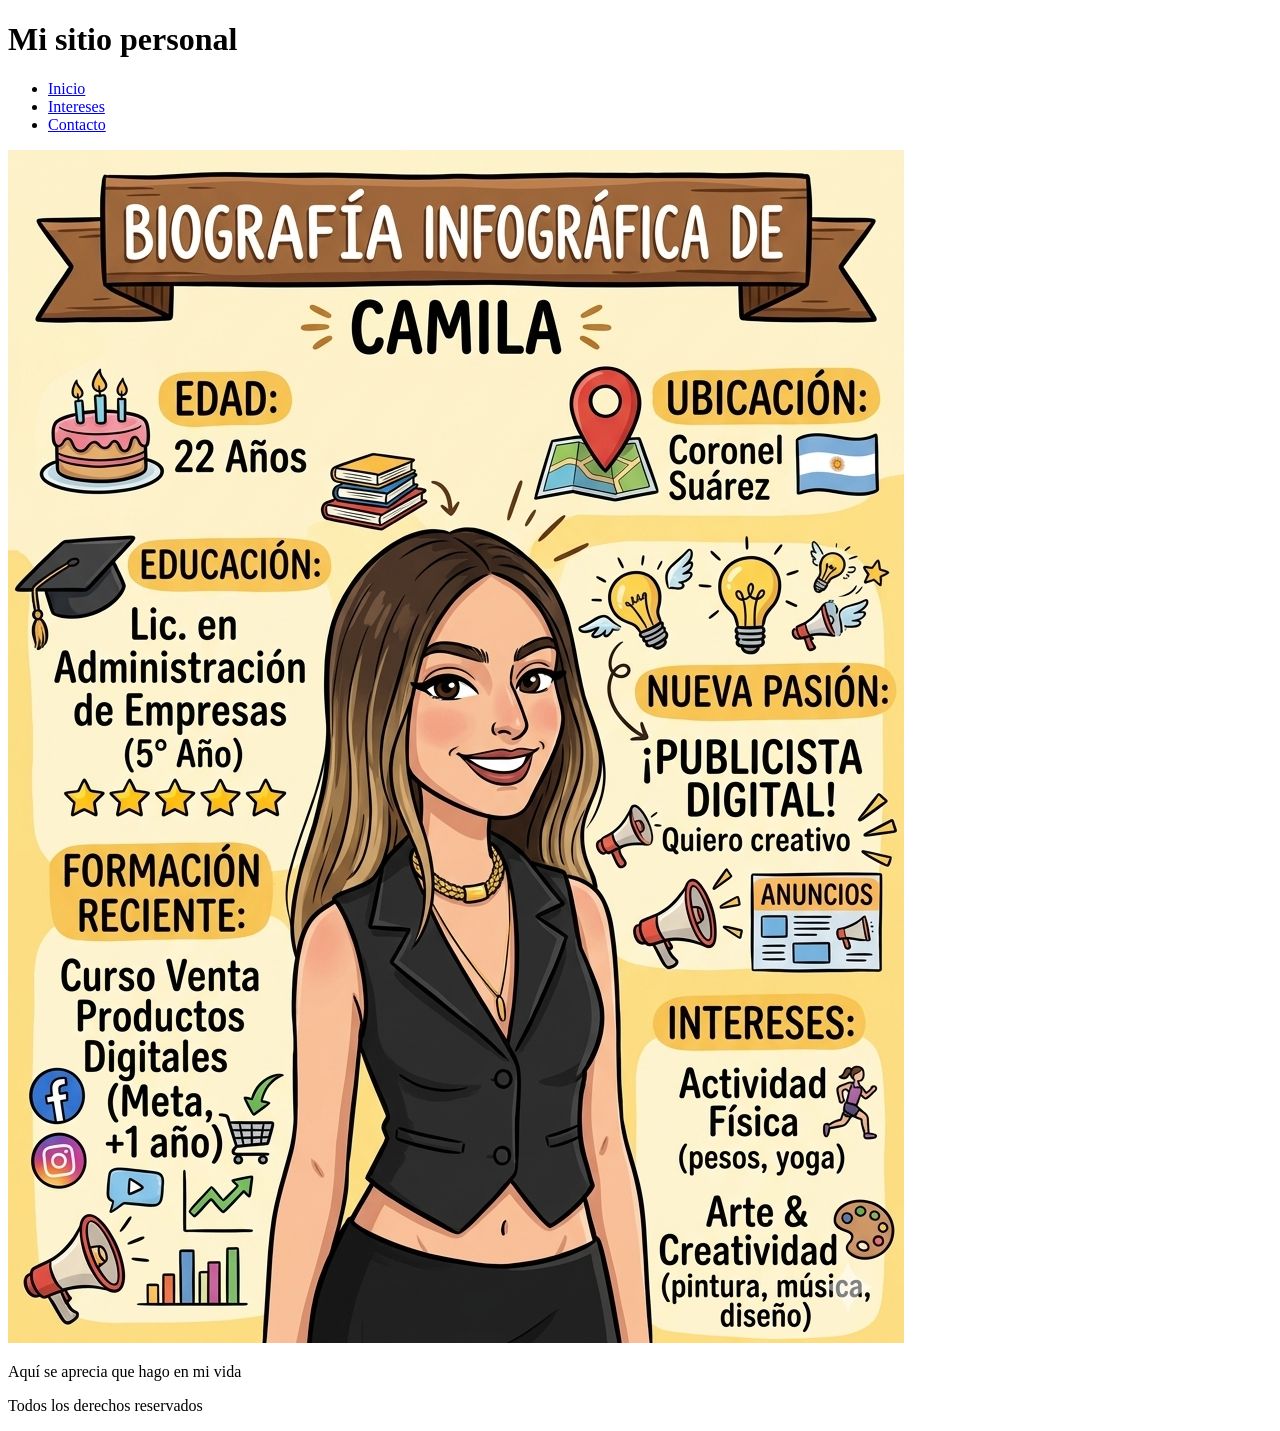
==== index.html @ 4d4170ab "Version 1" ====
<!DOCTYPE html>
<html lang="en">
<head>
    <meta charset="UTF-8">
    <meta name="viewport" content="width=device-width, initial-scale=1.0">
    <title>Mi primer sitio</title>
</head>
<body>
    <header>
        <h1>Mi sitio personal</h1>
        <nav>
            <ul>
                <li><a href="index.html">Inicio</a></li>
                <li><a href="intereses.html">Intereses</a></li>
                <li><a href="contacto.html">Contacto</a></li>
            </ul>

        </nav>
    </header>
    <main>
        <img src="img/Infografía.png" alt="Infografia Camila">
        <p>Aquí se aprecia que hago en mi vida</p>
    </main>
    <footer>
        <p>Todos los derechos reservados</p>
    </footer>
</body>
</html>
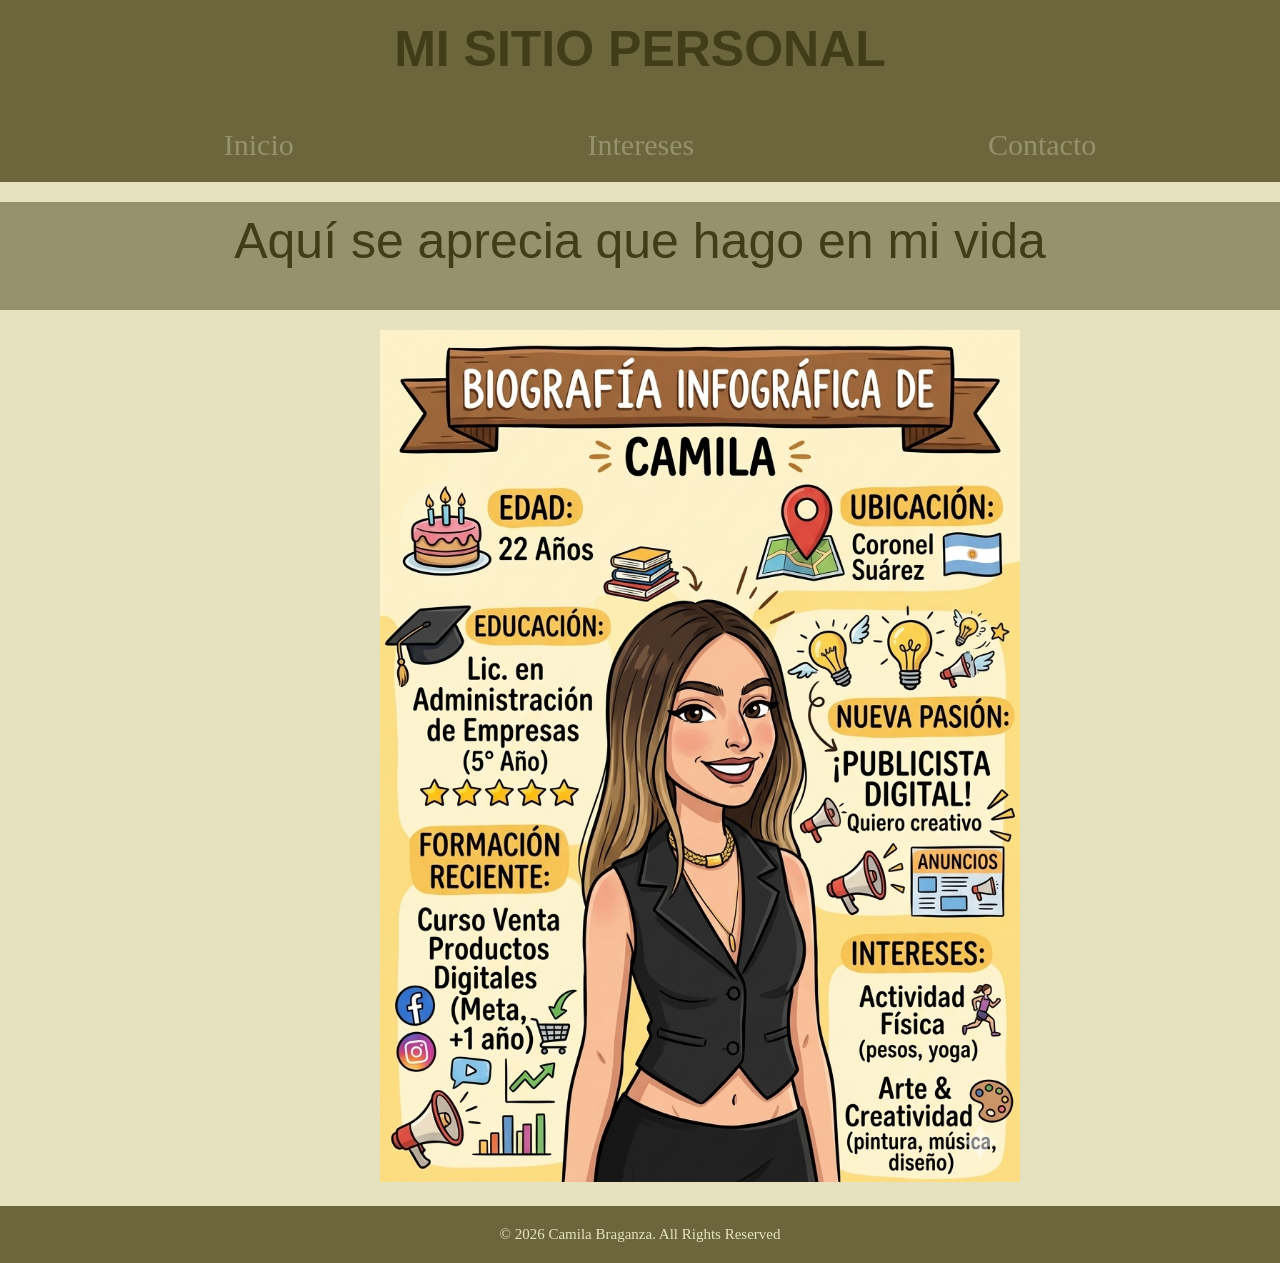
==== commit 1c8c894c: "Versión con css" ====
--- a/index.html
+++ b/index.html
@@ -4,25 +4,32 @@
     <meta charset="UTF-8">
     <meta name="viewport" content="width=device-width, initial-scale=1.0">
     <title>Mi primer sitio</title>
+     <link rel="stylesheet" href="estilos/estilo1.css">
 </head>
 <body>
+
     <header>
-        <h1>Mi sitio personal</h1>
+        <h1 class="estiloespecial">MI SITIO PERSONAL</h1>
         <nav>
             <ul>
                 <li><a href="index.html">Inicio</a></li>
                 <li><a href="intereses.html">Intereses</a></li>
                 <li><a href="contacto.html">Contacto</a></li>
             </ul>
-
         </nav>
     </header>
+
     <main>
+        <div class="texto">
+            <p class="estiloespecial">Aquí se aprecia que hago en mi vida</p>
+        </div>
         <img src="img/Infografía.png" alt="Infografia Camila">
-        <p>Aquí se aprecia que hago en mi vida</p>
+        
     </main>
+
     <footer>
-        <p>Todos los derechos reservados</p>
+        <p>© 2026 Camila Braganza. All Rights Reserved</p>
     </footer>
+
 </body>
 </html>
--- a/estilos/estilo1.css
+++ b/estilos/estilo1.css
@@ -0,0 +1,165 @@
+header{
+    background-color:#6B663C;
+    margin: 0px;
+    padding: 0px;
+    box-sizing: border-box;
+    width: 100%; 
+    display: block;   
+}
+
+h1{
+   color: #413D19;
+    font-family: 'Trebuchet MS', 'Lucida Sans Unicode', 'Lucida Grande', 'Lucida Sans', Arial, sans-serif;
+    text-align: center;
+    font-size: 50px;;
+    padding-top: 20px;
+    
+}
+
+.estiloespecial{
+    color: #413D19;
+    font-family: 'Trebuchet MS', 'Lucida Sans Unicode', 'Lucida Grande', 'Lucida Sans', Arial, sans-serif;
+    margin-top: 0px;
+    text-align: center;
+    font-size: 50px;;
+    margin-bottom: 30px;
+
+}
+
+nav ul{
+  display: flex;
+  width: 100%;
+  align-items: center;
+  justify-content: space-evenly;
+  list-style: none;
+  padding: 20px;
+  margin: 20px auto;
+  text-decoration: none;
+  gap: 20px;
+}
+
+ul li a{
+    color: #96926D;
+    text-decoration: none;
+    font-size: 30px;
+    
+}
+
+body{
+    background-color:#e6e2bf;
+    margin: 0px;
+    padding: 0;
+}
+
+main img{
+    width: 50%;
+    height: auto;
+    margin: 380px;
+    margin-top: 0px;
+    margin-bottom: 0px;
+    padding-bottom: 20px;
+
+}
+
+.texto{
+    background-color: #96926D;
+    height: auto;;
+    padding: 10px;
+    font-family: 'Trebuchet MS', 'Lucida Sans Unicode', 'Lucida Grande', 'Lucida Sans', Arial, sans-serif;
+    font-size: 50px;;
+    margin-bottom: 20px;
+}
+
+.pasiones{
+    font-family: 'Trebuchet MS', 'Lucida Sans Unicode', 'Lucida Grande', 'Lucida Sans', Arial, sans-serif;
+    margin-top: 0px;
+    color: #413D19;
+    text-align: center;
+    font-size: 40px;;
+    margin-bottom: 20px;
+}
+
+.listado-pasiones{
+    padding: 20px;
+    font-family: 'Trebuchet MS', 'Lucida Sans Unicode', 'Lucida Grande', 'Lucida Sans', Arial, sans-serif;
+    color: #413D19;
+    font-size: 30px;
+    text-align: center;
+    display: flex;
+    width: 100%;
+    justify-content: space-evenly;
+    
+}
+
+#foto-pilates{
+    width: 700px;
+    height: auto;
+}
+
+#poemas{
+    font-family: 'Trebuchet MS', 'Lucida Sans Unicode', 'Lucida Grande', 'Lucida Sans', Arial, sans-serif;
+    color: #96926D;
+    text-align: center;
+    font-size: 30px;      
+}
+
+h4 a{
+    color: #413D19;
+    text-decoration: none;
+    font-size: 30px;
+    margin: 690px;
+
+}
+
+#titulopoesia{
+    font-family: 'Trebuchet MS', 'Lucida Sans Unicode', 'Lucida Grande', 'Lucida Sans', Arial, sans-serif;
+    color: #e6e2bf;
+    text-align: center;
+    font-size: 30px; 
+    margin-top: 10px;
+    margin-bottom: 30px;
+    background-color: #96926D;
+    margin-right: 20px;
+    margin-left: 20px;
+    padding: 20px;
+ 
+}
+
+h5{
+    font-family: 'Trebuchet MS', 'Lucida Sans Unicode', 'Lucida Grande', 'Lucida Sans', Arial, sans-serif;
+    color: #413D19;
+    text-align: left;
+    font-size: 30px; 
+    margin-top: 10px;
+    margin-bottom: 10px;
+    padding: 30px;
+}
+
+a{
+    color: #413D19;
+    text-decoration: none;
+    font-size: 20px;
+    margin: 70px;
+    
+}
+
+footer{
+    background-color:#6B663C;
+    margin: 0px;
+    padding: 20px;
+    box-sizing: border-box;
+    width: 100%; 
+    display: block; 
+}
+
+footer p{
+    color: #e6e2bf;
+    text-align: center;
+    font-size: 15px;
+    margin: 0px;
+}
+
+
+
+
+
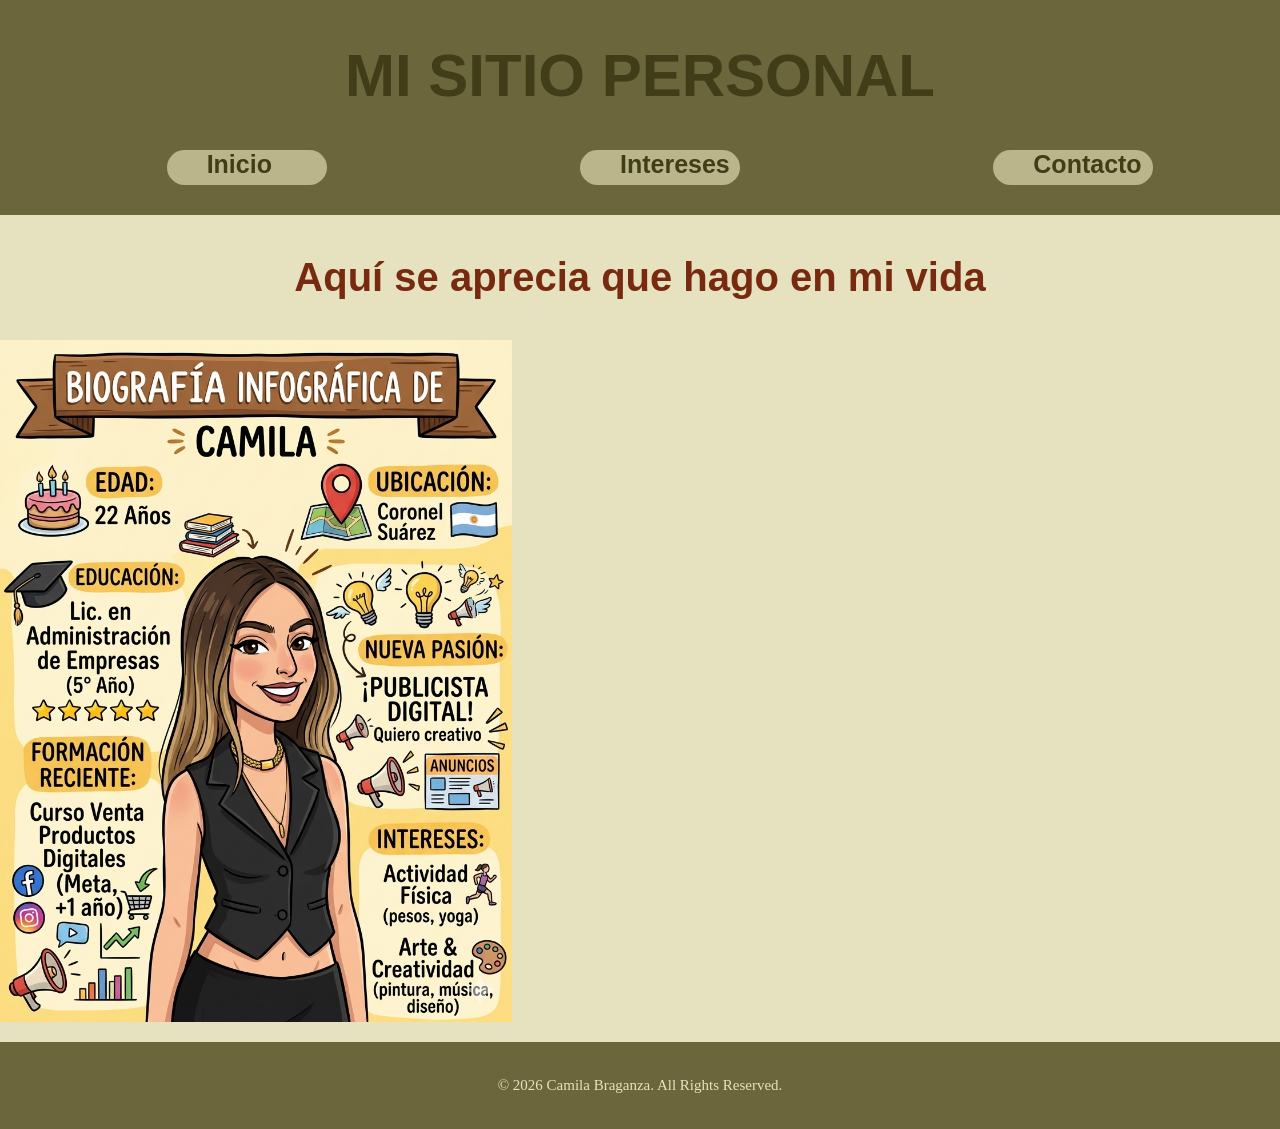
==== commit 9bb2963f: "Versión actualizada" ====
--- a/index.html
+++ b/index.html
@@ -9,26 +9,28 @@
 <body>
 
     <header>
-        <h1 class="estiloespecial">MI SITIO PERSONAL</h1>
+        <h1>MI SITIO PERSONAL</h1>
         <nav>
             <ul>
-                <li><a href="index.html">Inicio</a></li>
-                <li><a href="intereses.html">Intereses</a></li>
-                <li><a href="contacto.html">Contacto</a></li>
+                <li class="boton"><a href="index.html">Inicio</a></li>
+                <li class="boton"><a href="intereses.html">Intereses</a></li>
+                <li class="boton"><a href="contacto.html">Contacto</a></li>
             </ul>
         </nav>
     </header>
 
     <main>
-        <div class="texto">
-            <p class="estiloespecial">Aquí se aprecia que hago en mi vida</p>
+        <div>
+            <p class="estiloespecial"> <strong>Aquí se aprecia que hago en mi vida</strong></p>
         </div>
+
+        <div>
         <img src="img/Infografía.png" alt="Infografia Camila">
-        
+        </div>
     </main>
 
     <footer>
-        <p>© 2026 Camila Braganza. All Rights Reserved</p>
+        <p>© 2026 Camila Braganza. All Rights Reserved.</p>
     </footer>
 
 </body>
--- a/estilos/estilo1.css
+++ b/estilos/estilo1.css
@@ -1,165 +1,155 @@
 header{
     background-color:#6B663C;
-    margin: 0px;
-    padding: 0px;
-    box-sizing: border-box;
-    width: 100%; 
-    display: block;   
+    padding-top: 1px;
 }
+
 
 h1{
    color: #413D19;
+   font-family: 'Trebuchet MS', 'Lucida Sans Unicode', 'Lucida Grande', 'Lucida Sans', Arial, sans-serif;
+   text-align: center;
+   font-size: 60px;
+}
+
+
+nav ul{
+  display: flex;
+  justify-content: space-around;
+  list-style: none;
+  
+}
+
+
+ul li a{
+    color: #413D19;
+    font-size: 25px;
+    font-weight: bold;
     font-family: 'Trebuchet MS', 'Lucida Sans Unicode', 'Lucida Grande', 'Lucida Sans', Arial, sans-serif;
-    text-align: center;
-    font-size: 50px;;
-    padding-top: 20px;
     
 }
 
-.estiloespecial{
-    color: #413D19;
-    font-family: 'Trebuchet MS', 'Lucida Sans Unicode', 'Lucida Grande', 'Lucida Sans', Arial, sans-serif;
-    margin-top: 0px;
-    text-align: center;
-    font-size: 50px;;
-    margin-bottom: 30px;
-
-}
-
-nav ul{
-  display: flex;
-  width: 100%;
-  align-items: center;
-  justify-content: space-evenly;
-  list-style: none;
-  padding: 20px;
-  margin: 20px auto;
-  text-decoration: none;
-  gap: 20px;
-}
-
-ul li a{
-    color: #96926D;
-    text-decoration: none;
-    font-size: 30px;
-    
-}
 
 body{
     background-color:#e6e2bf;
     margin: 0px;
-    padding: 0;
+    
 }
 
-main img{
-    width: 50%;
-    height: auto;
-    margin: 380px;
-    margin-top: 0px;
-    margin-bottom: 0px;
-    padding-bottom: 20px;
+
+.estiloespecial{
+    color: #772a0f;
+    font-family: 'Trebuchet MS', 'Lucida Sans Unicode', 'Lucida Grande', 'Lucida Sans', Arial, sans-serif;
+    text-align: center;
+    font-size: 40px;
 
 }
 
-.texto{
-    background-color: #96926D;
-    height: auto;;
-    padding: 10px;
-    font-family: 'Trebuchet MS', 'Lucida Sans Unicode', 'Lucida Grande', 'Lucida Sans', Arial, sans-serif;
-    font-size: 50px;;
-    margin-bottom: 20px;
+
+main img{
+    width: 40%;
+    height: auto;
+    display:flex;
+    justify-self: center;
+    padding-bottom: 20px;
+    
 }
+
 
 .pasiones{
     font-family: 'Trebuchet MS', 'Lucida Sans Unicode', 'Lucida Grande', 'Lucida Sans', Arial, sans-serif;
-    margin-top: 0px;
     color: #413D19;
     text-align: center;
-    font-size: 40px;;
-    margin-bottom: 20px;
+    font-size: 40px;
 }
 
 .listado-pasiones{
-    padding: 20px;
     font-family: 'Trebuchet MS', 'Lucida Sans Unicode', 'Lucida Grande', 'Lucida Sans', Arial, sans-serif;
-    color: #413D19;
+    color: #772a0f;
     font-size: 30px;
-    text-align: center;
     display: flex;
-    width: 100%;
-    justify-content: space-evenly;
+    justify-content: space-around;
     
 }
 
 #foto-pilates{
-    width: 700px;
+    width: 30%;
     height: auto;
+    border-radius: 20px;
+    box-shadow: 10px 10px 5px rgb(90, 91, 91);
 }
+
 
 #poemas{
     font-family: 'Trebuchet MS', 'Lucida Sans Unicode', 'Lucida Grande', 'Lucida Sans', Arial, sans-serif;
-    color: #96926D;
+    color: #6B663C;
     text-align: center;
-    font-size: 30px;      
+    font-size: 30px;   
+ 
 }
+
 
 h4 a{
     color: #413D19;
+    font-size: 30px;
+    display: block;
+    text-align: center;
+    
+}
+
+a{
+    color: #772a0f;
     text-decoration: none;
-    font-size: 30px;
-    margin: 690px;
+    padding-left: 40px;
+    margin-bottom: 40px;
+    font-size: 20px;
+    display: flex
 
 }
 
 #titulopoesia{
     font-family: 'Trebuchet MS', 'Lucida Sans Unicode', 'Lucida Grande', 'Lucida Sans', Arial, sans-serif;
-    color: #e6e2bf;
+    color: #413D19;
     text-align: center;
     font-size: 30px; 
-    margin-top: 10px;
-    margin-bottom: 30px;
-    background-color: #96926D;
-    margin-right: 20px;
-    margin-left: 20px;
-    padding: 20px;
  
 }
 
 h5{
     font-family: 'Trebuchet MS', 'Lucida Sans Unicode', 'Lucida Grande', 'Lucida Sans', Arial, sans-serif;
-    color: #413D19;
+    color: #772a0f;
     text-align: left;
     font-size: 30px; 
-    margin-top: 10px;
-    margin-bottom: 10px;
-    padding: 30px;
+    padding-left: 30px;
 }
 
-a{
-    color: #413D19;
-    text-decoration: none;
-    font-size: 20px;
-    margin: 70px;
-    
-}
 
 footer{
     background-color:#6B663C;
-    margin: 0px;
     padding: 20px;
-    box-sizing: border-box;
-    width: 100%; 
     display: block; 
+   
 }
 
 footer p{
     color: #e6e2bf;
     text-align: center;
     font-size: 15px;
-    margin: 0px;
+}
+
+.boton{
+    width: 160px;
+    height: 35px;
+    border-radius: 30px;
+    background-color:#bab58a ;
+    margin-bottom: 30px;
+    display: flex;
+    
+
+    
+    
+    
+    
 }
 
 
 
-
-
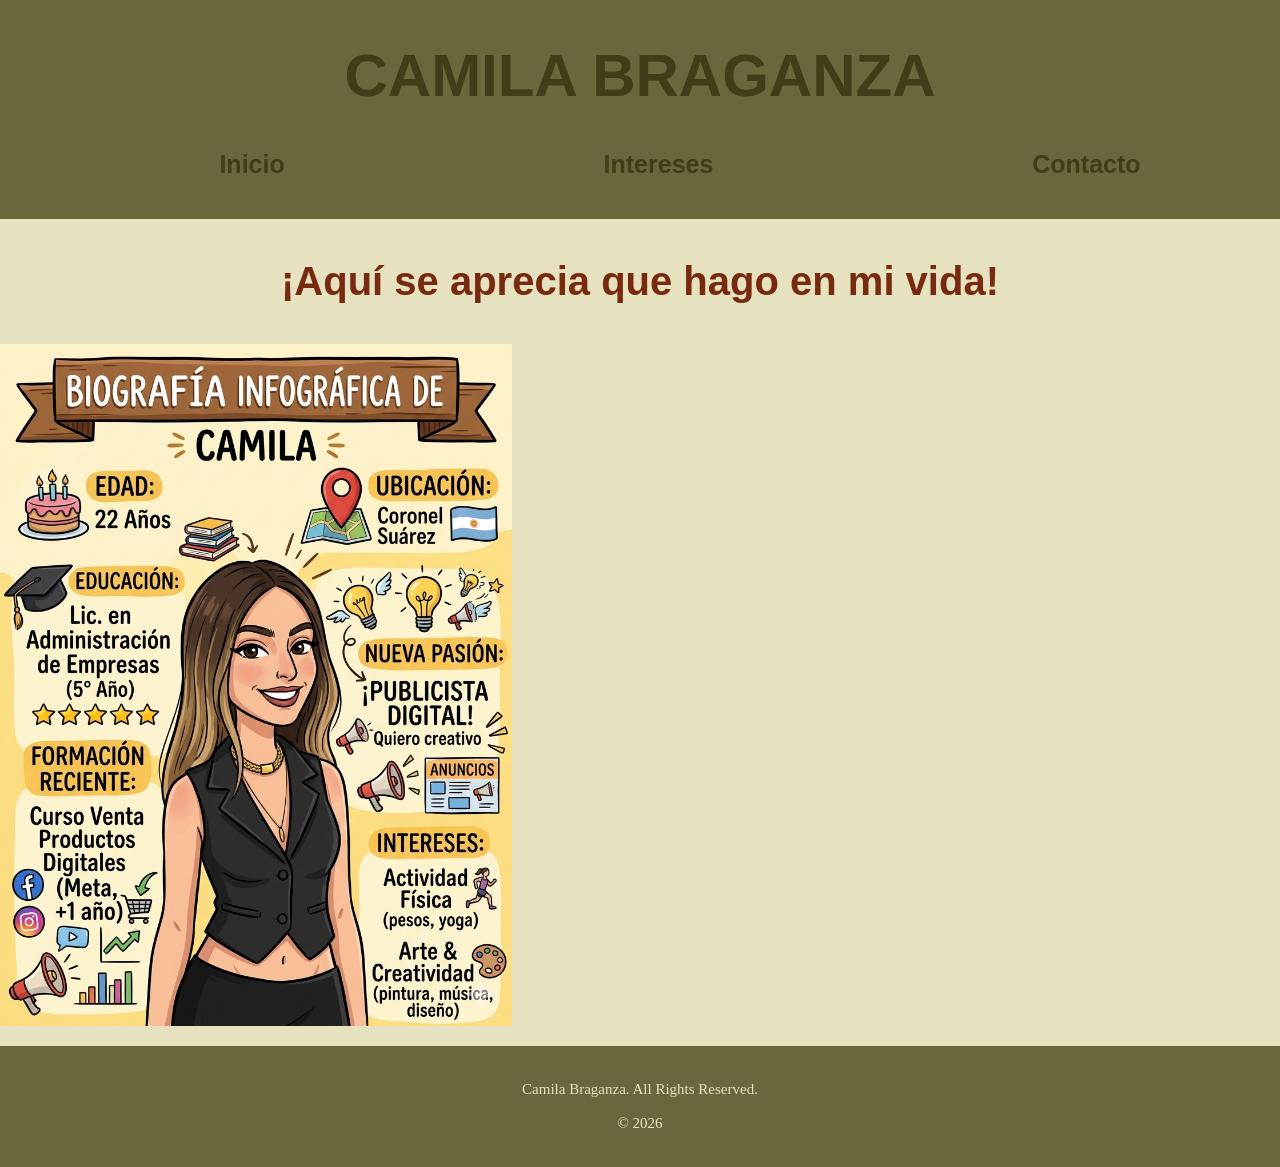
==== commit 2084eb68: "Versión actualizada" ====
--- a/index.html
+++ b/index.html
@@ -3,25 +3,25 @@
 <head>
     <meta charset="UTF-8">
     <meta name="viewport" content="width=device-width, initial-scale=1.0">
-    <title>Mi primer sitio</title>
+    <title>Sitio personal</title>
      <link rel="stylesheet" href="estilos/estilo1.css">
 </head>
 <body>
 
     <header>
-        <h1>MI SITIO PERSONAL</h1>
+        <h1>CAMILA BRAGANZA</h1>
         <nav>
             <ul>
-                <li class="boton"><a href="index.html">Inicio</a></li>
-                <li class="boton"><a href="intereses.html">Intereses</a></li>
-                <li class="boton"><a href="contacto.html">Contacto</a></li>
+                <li><a href="index.html">Inicio</a></li>
+                <li><a href="intereses.html">Intereses</a></li>
+                <li><a href="contacto.html">Contacto</a></li>
             </ul>
         </nav>
     </header>
 
     <main>
         <div>
-            <p class="estiloespecial"> <strong>Aquí se aprecia que hago en mi vida</strong></p>
+            <p class="estiloespecial"> <strong>¡Aquí se aprecia que hago en mi vida!</strong></p>
         </div>
 
         <div>
@@ -30,7 +30,7 @@
     </main>
 
     <footer>
-        <p>© 2026 Camila Braganza. All Rights Reserved.</p>
+        <p>Camila Braganza. All Rights Reserved. <br><br>© 2026 </p>
     </footer>
 
 </body>
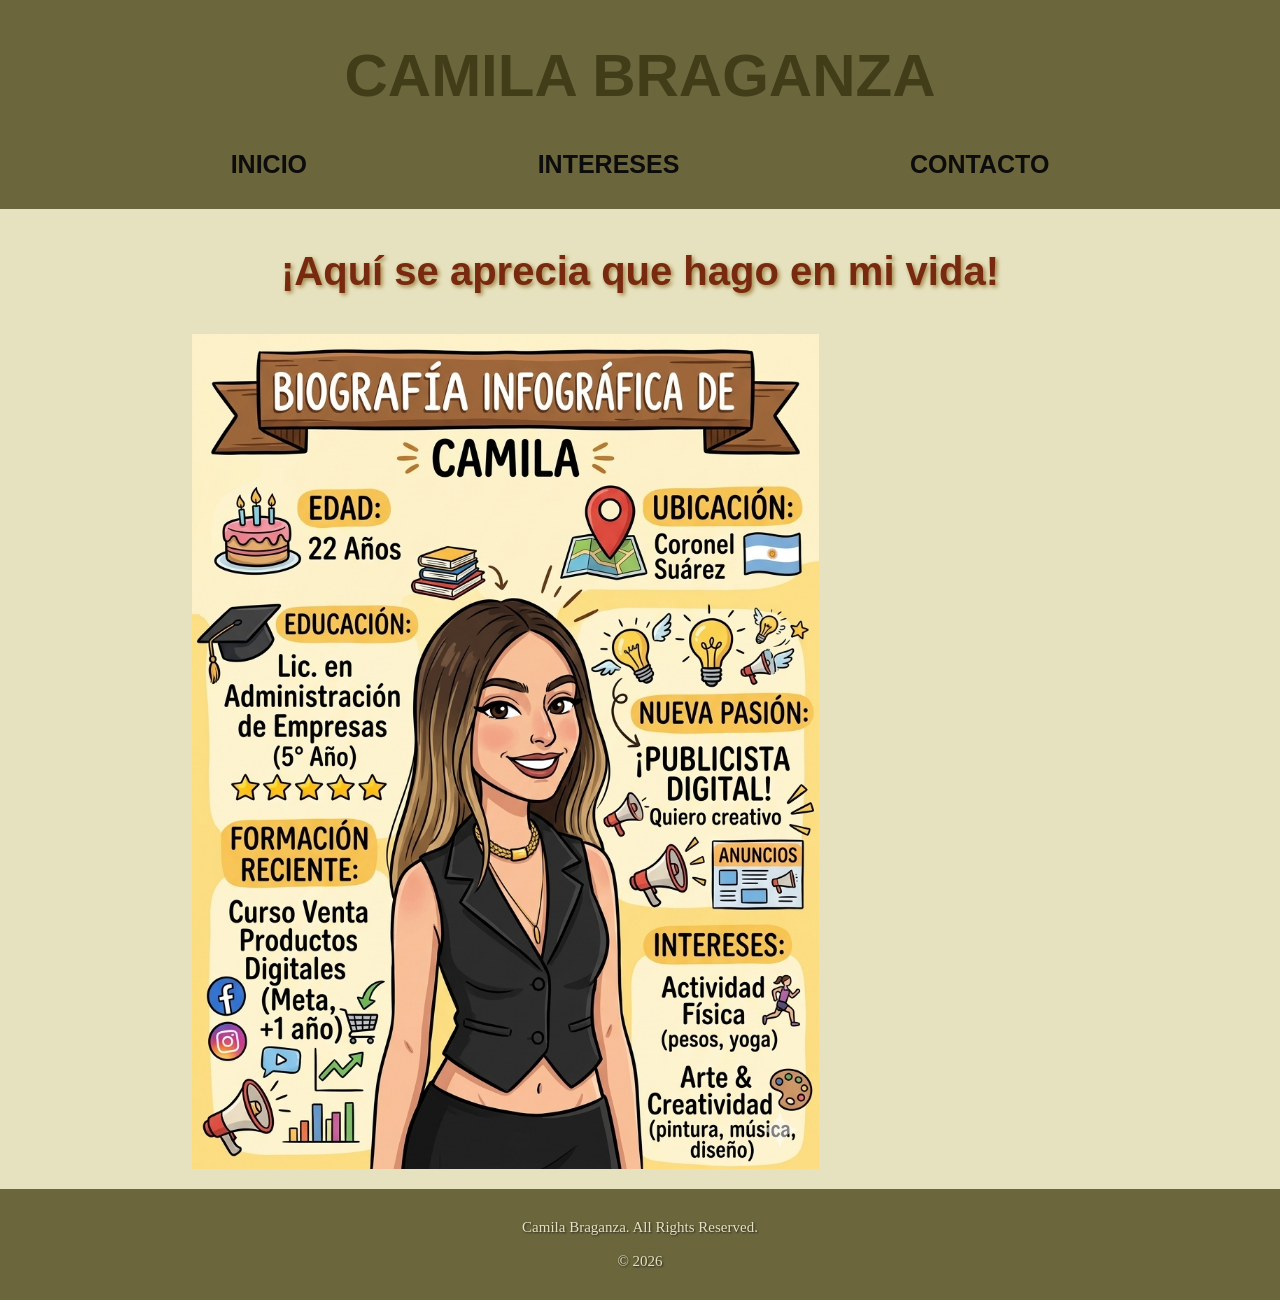
==== commit 52054b8f: "Versión actualizada" ====
--- a/index.html
+++ b/index.html
@@ -21,7 +21,7 @@
 
     <main>
         <div>
-            <p class="estiloespecial"> <strong>¡Aquí se aprecia que hago en mi vida!</strong></p>
+            <p class="estiloindex"> <strong>¡Aquí se aprecia que hago en mi vida!</strong></p>
         </div>
 
         <div>
--- a/estilos/estilo1.css
+++ b/estilos/estilo1.css
@@ -1,132 +1,183 @@
 header{
     background-color:#6B663C;
     padding-top: 1px;
-}
-
+   
+}
+    
+main{
+    flex: 1;
+    display: flex;
+    flex-direction: column;
+    align-items: center;
+    justify-content: center;
+    
+}
 
 h1{
    color: #413D19;
    font-family: 'Trebuchet MS', 'Lucida Sans Unicode', 'Lucida Grande', 'Lucida Sans', Arial, sans-serif;
    text-align: center;
    font-size: 60px;
+ 
 }
 
 
 nav ul{
   display: flex;
-  justify-content: space-around;
-  list-style: none;
+  justify-content: space-evenly;
+  padding-bottom: 30px;
   
 }
 
+ul {
+  list-style-type: none; 
+  padding: 0;            
+  margin: 0;            
+}
+
 
 ul li a{
-    color: #413D19;
+    color: #0c0c0c;
     font-size: 25px;
     font-weight: bold;
     font-family: 'Trebuchet MS', 'Lucida Sans Unicode', 'Lucida Grande', 'Lucida Sans', Arial, sans-serif;
-    
+    text-align: center;
+    text-transform: uppercase;
+    list-style: none;
+    text-decoration: none;
+
 }
 
 
 body{
     background-color:#e6e2bf;
     margin: 0px;
-    
-}
-
+    padding: 0px;
+    height: 100%;
+    display: flex;
+    flex-direction: column;
+    min-height: 100vh;
+    
+}
+
+.estiloindex{
+    color: #772a0f;
+    text-shadow: 2px 2px 4px #a38446;
+    font-family: 'Trebuchet MS', 'Lucida Sans Unicode', 'Lucida Grande', 'Lucida Sans', Arial, sans-serif;
+    text-align: center;
+    font-size: 40px;
+    
+}
 
 .estiloespecial{
     color: #772a0f;
-    font-family: 'Trebuchet MS', 'Lucida Sans Unicode', 'Lucida Grande', 'Lucida Sans', Arial, sans-serif;
-    text-align: center;
+    text-shadow: 2px 2px 4px #a38446;
+    font-family: 'Trebuchet MS', 'Lucida Sans Unicode', 'Lucida Grande', 'Lucida Sans', Arial, sans-serif;
+    justify-self: center;
     font-size: 40px;
+    
 
 }
 
 
 main img{
+    max-width: 100%;
+    width: 70%;
+    height: auto;
+    display:flex;
+    justify-self: center;
+    margin-bottom: 20px;
+    
+    
+}
+
+
+.listado-pasiones{
+    font-family: 'Trebuchet MS', 'Lucida Sans Unicode', 'Lucida Grande', 'Lucida Sans', Arial, sans-serif;
+    color: #772a0f;
+    font-size: 25px;
+    font-weight: bold;
+    display: flex;
+    justify-content: center;
+    gap: 40px;
+    text-transform: uppercase;
+    padding-bottom: 30px;
+    
+}
+
+#foto-pilates{
     width: 40%;
     height: auto;
-    display:flex;
-    justify-self: center;
-    padding-bottom: 20px;
-    
-}
-
-
-.pasiones{
-    font-family: 'Trebuchet MS', 'Lucida Sans Unicode', 'Lucida Grande', 'Lucida Sans', Arial, sans-serif;
-    color: #413D19;
-    text-align: center;
-    font-size: 40px;
-}
-
-.listado-pasiones{
-    font-family: 'Trebuchet MS', 'Lucida Sans Unicode', 'Lucida Grande', 'Lucida Sans', Arial, sans-serif;
-    color: #772a0f;
-    font-size: 30px;
-    display: flex;
-    justify-content: space-around;
-    
-}
-
-#foto-pilates{
-    width: 30%;
-    height: auto;
     border-radius: 20px;
-    box-shadow: 10px 10px 5px rgb(90, 91, 91);
+    box-shadow: 5px 5px 5px rgb(166, 176, 145);
+    
 }
 
 
 #poemas{
     font-family: 'Trebuchet MS', 'Lucida Sans Unicode', 'Lucida Grande', 'Lucida Sans', Arial, sans-serif;
-    color: #6B663C;
-    text-align: center;
-    font-size: 30px;   
+    color: #000000;
+    text-align: center;
+    font-size: 35px; 
+    margin: 0%;  
  
 }
 
 
 h4 a{
-    color: #413D19;
+    color: #782506;
     font-size: 30px;
     display: block;
     text-align: center;
-    
-}
-
-a{
-    color: #772a0f;
     text-decoration: none;
-    padding-left: 40px;
-    margin-bottom: 40px;
-    font-size: 20px;
-    display: flex
-
+    padding-bottom: 30px;
+    
+}
+
+.herodejadoimagen{
+    font-family: 'Trebuchet MS', 'Lucida Sans Unicode', 'Lucida Grande', 'Lucida Sans', Arial, sans-serif;
+    font-size: 20px;
+    font-weight: bold;
+    padding-bottom: 20px;
+    
 }
 
 #titulopoesia{
     font-family: 'Trebuchet MS', 'Lucida Sans Unicode', 'Lucida Grande', 'Lucida Sans', Arial, sans-serif;
-    color: #413D19;
+    color: #887d17;
     text-align: center;
     font-size: 30px; 
- 
-}
+    text-shadow: 1px 1px 2px #cbac6d;
+    
+ 
+}
+
 
 h5{
     font-family: 'Trebuchet MS', 'Lucida Sans Unicode', 'Lucida Grande', 'Lucida Sans', Arial, sans-serif;
     color: #772a0f;
-    text-align: left;
-    font-size: 30px; 
-    padding-left: 30px;
-}
+    font-size: 40px; 
+    justify-self: center;
+    text-shadow: 2px 2px 4px #a38446;
+    margin-top: 0%;
+    
+}
+
+.mail {
+    color: #782506;
+    font-size: 25px;
+    display: block;
+    text-align: center;
+    text-decoration: none;
+    
+}
+
 
 
 footer{
     background-color:#6B663C;
-    padding: 20px;
-    display: block; 
+    padding: 15px;
+    height: 100%;
    
 }
 
@@ -134,22 +185,100 @@
     color: #e6e2bf;
     text-align: center;
     font-size: 15px;
-}
-
-.boton{
-    width: 160px;
-    height: 35px;
-    border-radius: 30px;
-    background-color:#bab58a ;
-    margin-bottom: 30px;
-    display: flex;
-    
-
-    
-    
-    
-    
-}
-
-
-
+    text-shadow: #272620 1px 1px 2px;
+
+}
+
+
+
+@media (max-width: 480px){
+    
+   h1{
+   text-align: center;
+   font-size: 30px;
+ 
+    }
+
+    nav ul{
+    display: flex;
+    justify-content: space-evenly;
+    padding-bottom: 30px;
+   
+    }
+    
+    ul li a{
+    font-size: 12px;
+    font-weight: bold;
+    font-family: 'Trebuchet MS', 'Lucida Sans Unicode', 'Lucida Grande', 'Lucida Sans', Arial, sans-serif;
+    text-align: center;
+    text-transform: uppercase;
+    }
+
+    .estiloindex{
+    font-size: 20px;
+
+    }
+
+    .estiloespecial{
+    font-size: 20px;
+
+    }
+
+    .listado-pasiones{
+    font-size: 10px;    
+    padding-bottom: 10px;
+
+    }
+
+    main img{
+    max-width: 100%;
+    width: 60%;
+    height: auto;
+    height: auto;
+    display:flex;
+    justify-self: center;
+    }
+
+    .herodejadoimagen{
+    font-size: 15px; 
+    max-width: 90%;
+
+    }
+
+    #poemas{
+    font-size: 20px;
+    }
+
+    #titulopoesia{
+    font-family: 'Trebuchet MS', 'Lucida Sans Unicode', 'Lucida Grande', 'Lucida Sans', Arial, sans-serif;
+    color: #887d17;
+    text-align: center;
+    font-size: 15px; 
+    text-shadow: 1px 1px 2px #cfb278;
+    }
+
+    h4 a{
+    font-size: 15px;
+
+    }
+   
+    h5{
+        font-size: 20px;
+        margin-top: 20px;
+        margin-bottom: 10px;
+    }
+
+    .mail{
+    font-size: 15px;
+    padding-bottom: 30px;
+    }
+    
+    footer{
+    padding: 15px;
+    }
+
+    footer p{
+    font-size: 8px;
+    }
+}
+
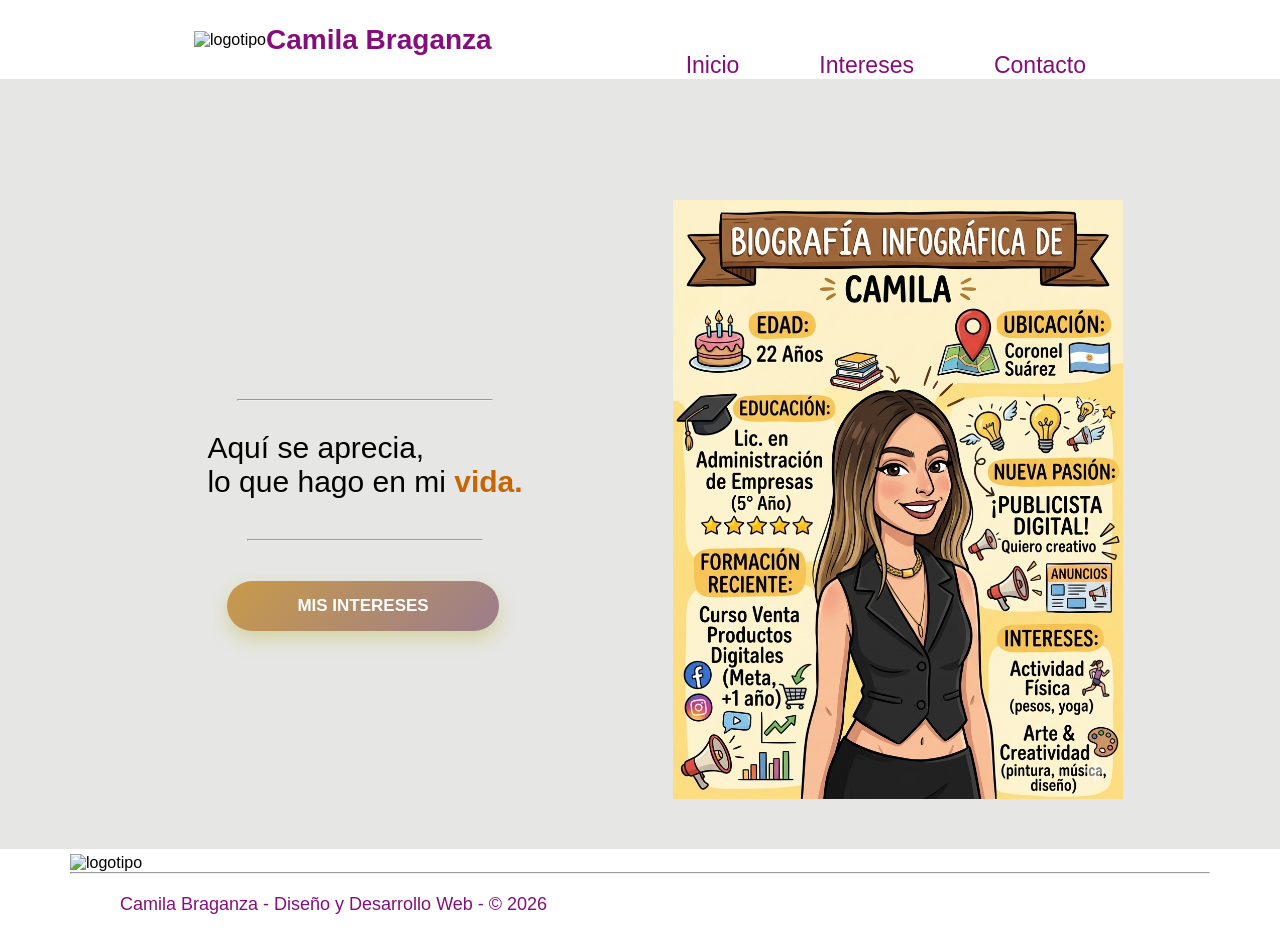
==== commit 4014f98b: "Página actualizada para el final" ====
--- a/index.html
+++ b/index.html
@@ -3,35 +3,63 @@
 <head>
     <meta charset="UTF-8">
     <meta name="viewport" content="width=device-width, initial-scale=1.0">
-    <title>Sitio personal</title>
-     <link rel="stylesheet" href="estilos/estilo1.css">
+    <title>SITIO PERSONAL | BRAGANZA CAMILA</title>
+    <link rel="stylesheet" href="estilos.css">
 </head>
 <body>
+    <header>
+         <div class="logo">
+            <div>
+                <img src="https://img.magnific.com/premium-vector/colorful-bird-wing-feather-logo-icon_23758-199.jpg?semt=ais_hybrid&w=740&q=80" alt="logotipo">
+            </div>
 
-    <header>
-        <h1>CAMILA BRAGANZA</h1>
-        <nav>
-            <ul>
-                <li><a href="index.html">Inicio</a></li>
-                <li><a href="intereses.html">Intereses</a></li>
-                <li><a href="contacto.html">Contacto</a></li>
-            </ul>
-        </nav>
+            <div class="nombre-empresa">
+                Camila Braganza
+            </div>
+        </div>
+        
+        <div class="menu">
+            <nav>
+                <ul>
+                    <li><a href="index.html">Inicio</a></li>
+                    <li><a href="intereses.html">Intereses</a></li>
+                    <li><a href="contacto.html">Contacto</a></li>
+                </ul>
+            </nav>
+        </div>
     </header>
 
     <main>
-        <div>
-            <p class="estiloindex"> <strong>¡Aquí se aprecia que hago en mi vida!</strong></p>
-        </div>
+        <div class="contenedor1">
+            <div class="texto1">
+                <hr class="hr">
+                Aquí se aprecia, <br> lo que hago en mi <strong class="vida">vida.</strong>
+                <hr class="hl">
 
-        <div>
-        <img src="img/Infografía.png" alt="Infografia Camila">
+                <div>
+                    <button><a href="intereses.html">MIS INTERESES</a></button>
+                </div>
+                
+            </div>
+
+            <div class="info">
+                <img src="img/Infografía.png" alt="infografia">
+            </div>
         </div>
     </main>
 
     <footer>
-        <p>Camila Braganza. All Rights Reserved. <br><br>© 2026 </p>
-    </footer>
+        <div>
+           <img src="https://img.magnific.com/premium-vector/colorful-bird-wing-feather-logo-icon_23758-199.jpg?semt=ais_hybrid&w=740&q=80" alt="logotipo"> 
+        </div>
 
+        <hr>
+
+        <div class="alumno">
+            Camila Braganza - Diseño y Desarrollo Web - © 2026
+        </div>
+    </footer> 
+
+    <script src="script.js"></script>
 </body>
 </html>
--- a/estilos.css
+++ b/estilos.css
@@ -0,0 +1,267 @@
+*{
+    margin: 0;
+    padding: 0;
+    box-sizing: border-box;
+}
+
+header{
+    position: fixed;
+    top: 0;
+    width: 100%;
+    display: flex;
+    justify-content:space-evenly;
+    background-color: rgb(255, 255, 255);
+    font-family:'Segoe UI', Tahoma, Geneva, Verdana, sans-serif;
+}
+
+.logo{
+    display: flex;
+    align-items: center;
+}
+
+.nombre-empresa{
+    color: rgb(132, 15, 124);
+    font-weight: bold;
+    font-size: 28px;
+}
+
+header img{
+    width: 130px;
+}
+
+nav{
+    align-items: center;
+}
+
+nav ul{
+    display: flex;
+    gap: 80px;
+    text-decoration: none;
+    list-style: none;
+    padding-top: 13%;
+}
+
+a{
+    list-style: none;
+    text-decoration: none;
+    color: rgb(132, 15, 124);
+    font-size: 23px;
+}
+
+body{
+    font-family:'Segoe UI', Tahoma, Geneva, Verdana, sans-serif;
+}
+
+.contenedor1{
+    background-color:#e6e6e4;
+    display: flex;
+    justify-content: center;
+    align-items: center;
+    gap: 150px;
+    padding: 200px 50px 50px 100px;
+}
+
+.contenedor2{
+    background-color:#e6e6e4;
+    display: flex;
+    align-items: center;
+    gap: 10px;
+    padding: 220px 0px 70px 100px;
+}
+
+.contenedor3{
+    background-color:#e6e6e4;
+    display: flex;
+    gap: 90px;
+    padding: 50px 0px 70px 350px;
+
+}
+
+.contenedor4{
+    background-color:#e6e6e4;
+    text-align: center;
+    padding-bottom: 80px;
+}
+
+.contenedor5{
+    background-color:#e6e6e4;
+    display: flex;
+    flex-direction: column;
+    align-items: center;
+    gap: 30px;
+    padding: 200px 40px 70px 40px;
+}
+
+.texto5{
+    font-size: 28px;
+    text-align: center;
+    max-width: 700px;
+}
+
+.formulario-contacto{
+    display: flex;
+    flex-direction: column;
+    gap: 10px;
+    width: 100%;
+    max-width: 500px;
+    background-color: white;
+    padding: 25px;
+    border-radius: 15px;
+    box-shadow: 0 8px 20px rgba(0, 0, 0, 0.1);
+}
+
+.formulario-contacto label{
+    font-weight: bold;
+    color: rgb(132, 15, 124);
+}
+
+.formulario-contacto input,
+.formulario-contacto textarea{
+    padding: 10px;
+    border: 1px solid #ccc;
+    border-radius: 8px;
+    font-size: 16px;
+}
+
+.formulario-contacto button{
+    padding: 12px 20px;
+    border: none;
+    border-radius: 999px;
+    background: linear-gradient(135deg, #c99a49, #9b7d8d);
+    color: white;
+    font-size: 16px;
+    font-weight: bold;
+    cursor: pointer;
+    margin-top: 10px;
+}
+
+.formulario-contacto button:hover{
+    transform: translateY(-2px);
+    box-shadow: 0 8px 18px rgba(178, 178, 42, 0.35);
+}
+
+.contenedor2 img{
+    width: 250px;
+    height: 300px;
+    object-fit: cover;
+}
+
+.info{
+    text-align: center;
+    display: flex;
+    justify-content: center;
+    align-items: center;
+}
+
+.texto1{
+    font-size: 30px;
+    align-items: center;
+}
+
+.texto2{
+    font-size: 30px;
+    padding-top: 100px;
+    padding-right: 70px;
+}
+
+.texto-color{
+    font-size: 30px;
+    color: rgb(132, 15, 124);
+}
+
+.texto-resp{
+    font-size: 20px;
+}
+
+.poemas{
+    font-size: 25px;
+    text-align: center;
+    font-family: monospace;
+    color: #bc821f;
+
+}
+
+.interes{
+    display: flex;
+    gap: 30px;
+}
+
+.hr{
+    margin: 30px;
+}
+
+.hl{
+    margin: 40px;
+}
+
+.contenedor1 img{
+    width: 450px;
+}
+
+.vida{
+    color: rgb(200, 101, 3);
+}
+
+.texto1 button{
+    padding: 15px 70px;
+    margin-left: 20px;
+    border: none;
+    border-radius: 999px;
+    background: linear-gradient(135deg, #c99a49, #9b7d8d);
+    cursor: pointer;
+    box-shadow: 0 8px 18px rgba(178, 178, 42, 0.35);
+    transition: transform 0.2s ease, box-shadow 0.2s ease;
+}
+
+.contenedor4 button{
+    padding: 15px 70px;
+    margin-left: 20px;
+    border-radius: 999px;
+    border: none;
+    background: linear-gradient(135deg, #c99a49, #9b7d8d);
+    color: rgb(132, 15, 124); ;
+    cursor: pointer;
+    box-shadow: 0 8px 18px rgba(178, 178, 42, 0.35);
+    transition: transform 0.2s ease, box-shadow 0.2s ease;
+}
+
+
+.texto1 button a{
+    color: white;
+    font-size: 17px;
+    text-decoration: none;
+    font-weight: bold;
+}
+
+.contenedor4 button a{
+    color: white;
+    font-size: 17px;
+    text-decoration: none;
+    font-weight: bold;
+}
+
+.texto1 button:hover{
+    transform: translateY(-3px) scale(1.03);
+    box-shadow: 0 12px 24px rgba(178, 178, 42, 0.35);
+}
+
+.contenedor4 button:hover{
+    transform: translateY(-3px) scale(1.03);
+    box-shadow: 0 12px 24px rgba(178, 178, 42, 0.35);
+}
+
+footer{
+    padding: 5px 70px 18px 70px;
+}
+
+footer img{
+    width: 120px;
+}
+
+.alumno{
+    font-size: 18px;
+    padding-top: 20px;
+    padding-left: 50px;
+    color: rgb(132, 15, 124);
+}
+
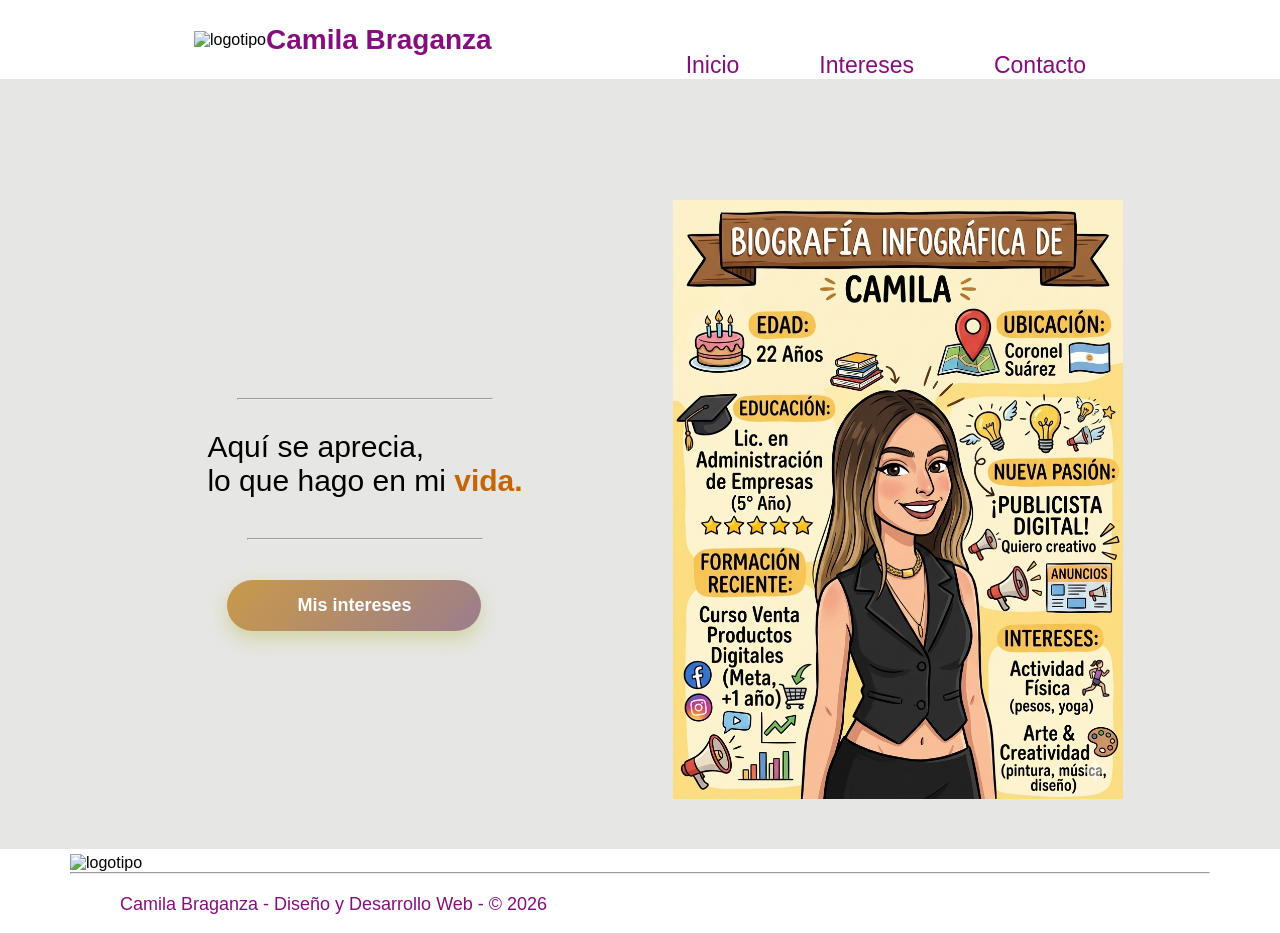
==== commit 95cc049f: "version final" ====
--- a/index.html
+++ b/index.html
@@ -37,7 +37,7 @@
                 <hr class="hl">
 
                 <div>
-                    <button><a href="intereses.html">MIS INTERESES</a></button>
+                    <button><a href="intereses.html">Mis intereses</a></button>
                 </div>
                 
             </div>
--- a/estilos.css
+++ b/estilos.css
@@ -66,7 +66,7 @@
     display: flex;
     align-items: center;
     gap: 10px;
-    padding: 220px 0px 70px 100px;
+    padding: 220px 0px 70px 90px;
 }
 
 .contenedor3{
@@ -129,7 +129,7 @@
     border-radius: 999px;
     background: linear-gradient(135deg, #c99a49, #9b7d8d);
     color: white;
-    font-size: 16px;
+    font-size: 17px;
     font-weight: bold;
     cursor: pointer;
     margin-top: 10px;
@@ -228,14 +228,14 @@
 
 .texto1 button a{
     color: white;
-    font-size: 17px;
+    font-size: 18px;
     text-decoration: none;
     font-weight: bold;
 }
 
 .contenedor4 button a{
     color: white;
-    font-size: 17px;
+    font-size: 19px;
     text-decoration: none;
     font-weight: bold;
 }
@@ -265,3 +265,160 @@
     color: rgb(132, 15, 124);
 }
 
+@media screen and (min-width: 340px) and (max-width: 768px) {
+    header {
+        position: static;
+        flex-direction: column;
+        align-items: center;
+        padding: 20px;
+    }
+
+    .logo {
+        flex-direction: column;
+        text-align: center;
+        gap: 10px;
+    }
+
+    .nombre-empresa {
+        font-size: 24px;
+    }
+
+    header img {
+        width: 90px;
+    }
+
+    nav ul {
+        flex-direction: column;
+        gap: 12px;
+        padding-top: 1;
+        align-items: center;
+    }
+
+    a {
+        font-size: 18px;
+    }
+
+    .contenedor1,
+    .contenedor2,
+    .contenedor3,
+    .contenedor5 {
+        flex-direction: column;
+        padding: 30px 20px;
+        gap: 20px;
+    }
+
+    .contenedor3 {
+        padding-left: 20px;
+        padding-right: 20px;
+    }
+
+    .contenedor1 img,
+    .contenedor2 img,
+    .info img {
+        width: 100%;
+        max-width: 320px;
+        height: auto;
+    }
+
+    .texto1,
+    .texto2,
+    .texto5 {
+        font-size: 20px;
+        padding: 0;
+        text-align: center;
+    }
+
+    .texto1 button,
+    .contenedor4 button {
+        margin-left: 0;
+        padding: 12px 40px;
+    }
+
+    .poemas{
+        font-size: 20px;
+    }
+
+    .texto-color, .texto-resp{
+        text-align: center;
+        font-size:larger;
+    }
+
+    .formulario-contacto {
+        max-width: 100%;
+    }
+
+    footer {
+        padding: 20px;
+        text-align: center;
+    }
+
+    footer img{
+        width: 90px;
+    }
+
+    .alumno {
+        padding-left: 0;
+        text-align: center;
+    }
+}
+
+@media screen and (min-width: 768px) and (max-width: 1200px) {
+    header {
+        padding: 20px 30px;
+        align-items: center;
+    }
+
+    nav ul {
+        gap: 35px;
+        padding-top: 0;
+    }
+
+    .contenedor1 {
+        gap: 50px;
+        padding: 220px 30px 50px 50px;
+    }
+
+    footer img{
+        width: 100px;
+    }
+
+    .contenedor2 {
+        padding: 220px 30px 50px 70px;
+        gap: 5px;
+    }
+
+    .contenedor3 {
+        padding: 50px 30px 70px 140px;
+        gap: 40px;
+    }
+
+    .contenedor5 {
+        padding: 220px 30px 70px;
+    }
+
+    .contenedor1 img {
+        width: 360px;
+    }
+
+    .contenedor2 img {
+        width: 150px;
+        height: 230px;
+    }
+
+    .texto1,
+    .texto2,
+    .texto-color,
+    .texto-resp {
+        font-size: 25px;
+
+    }
+
+    .texto5{
+        font-size: 25px;
+    }
+
+    .poemas{
+        font-size: 20px;
+    }
+}
+
